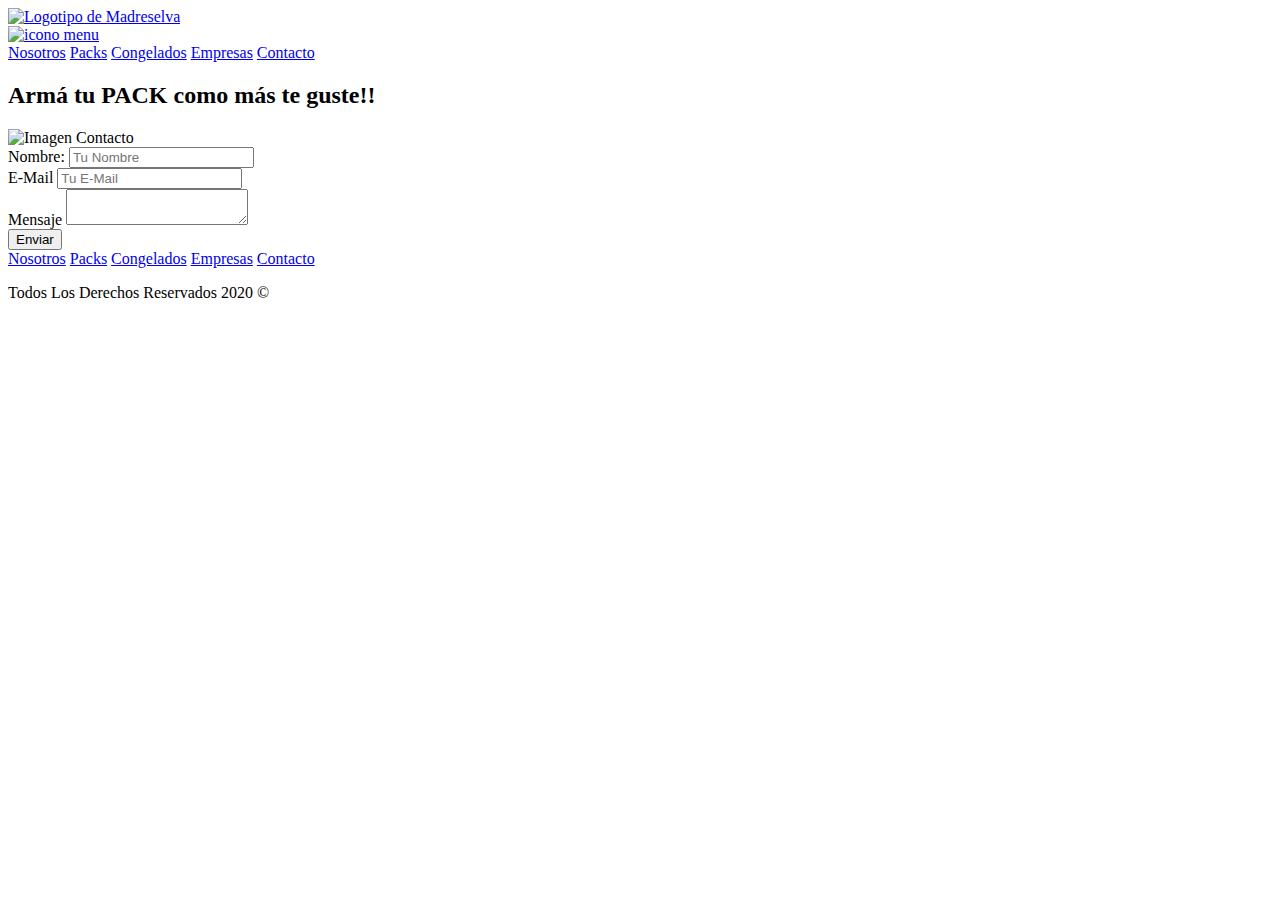
==== anuncio.html @ bcc9f0ee "add index.html" ====
<!DOCTYPE html>
<html lang="en">

<head>
    <meta charset="UTF-8">
    <meta name="viewport" content="width=device-width, initial-scale=1.0">
    <title>MadreSelvaVS</title>
    <link href="https://fonts.googleapis.com/css2?family=Lato:wght@300;400;700;900&display=swap" rel="stylesheet">
    <link rel="stylesheet" href="css/normalize.css">
    <link rel="stylesheet" href="css/stile.css">
</head>

<body>

    <header class="site-header">
        <div class="contenedor contenido-header">
            <div class="barra">
                <a href="./index.html">
                    <img src="img/logo nuevo.svg" alt="Logotipo de Madreselva" class="achicar-logo">
                </a>
                <div class="mobile-menu">
                    <a href="#navegacion">
                        <img src="img/barras.svg" alt="icono menu">
                    </a>
                </div>

                <nav id="navegacion" class="navegacion">
                    <nav id="navegacion" class="navegacion">
                        <a href="nosotros.html">Nosotros</a>
                        <a href="packs.html">Packs</a>
                        <a href="ushuaia.html">Congelados</a>
                        <a href="empresas.html">Empresas</a>
                        <a href="contacto.html">Contacto</a>
                    </nav>
                </nav>
            </div>
        </div>
        <!--contenedor-->
    </header>

    <main class="contenedor">
        <h2 class="centrar-texto">Armá tu PACK como más te guste!!</h2>
        <div class="grid centrar-columnas">
            <div class="columnas-12">
                <img src="img/packveggie.jpg" alt="Imagen Contacto">
            </div>

            <div class="columnas-10 formulario-contacto">
                <form action="#">
                    <div class="campo">
                        <label for="nombre">Nombre:</label>
                        <input type="text" id="nombre" placeholder="Tu Nombre">
                    </div>
                    <div class="campo">
                        <label for="correo">E-Mail</label>
                        <input type="text" id="correo" placeholder="Tu E-Mail">
                    </div>
                    <div class="campo mensaje">
                        <label for="mensaje">Mensaje</label>
                        <textarea name="" id="mensaje"></textarea>
                    </div>
                    <div class="campo enviar">
                        <input type="submit" value="Enviar" class="boton boton-verde">
                    </div>
                </form>
            </div>

        </div>
    </main>


    <footer class="site-footer seccion">
        <div class="contenedor contenedor-footer">
            <nav class="navegacion">
                <nav id="navegacion" class="navegacion">
                    <a href="nosotros.html">Nosotros</a>
                    <a href="packs.html">Packs</a>
                    <a href="ushuaia.html">Congelados</a>
                    <a href="empresas.html">Empresas</a>
                    <a href="contacto.html">Contacto</a>
                </nav>
            </nav>
            <p class="copyright">Todos Los Derechos Reservados 2020 &copy; </p>
        </div>
    </footer>

</body>

</html>
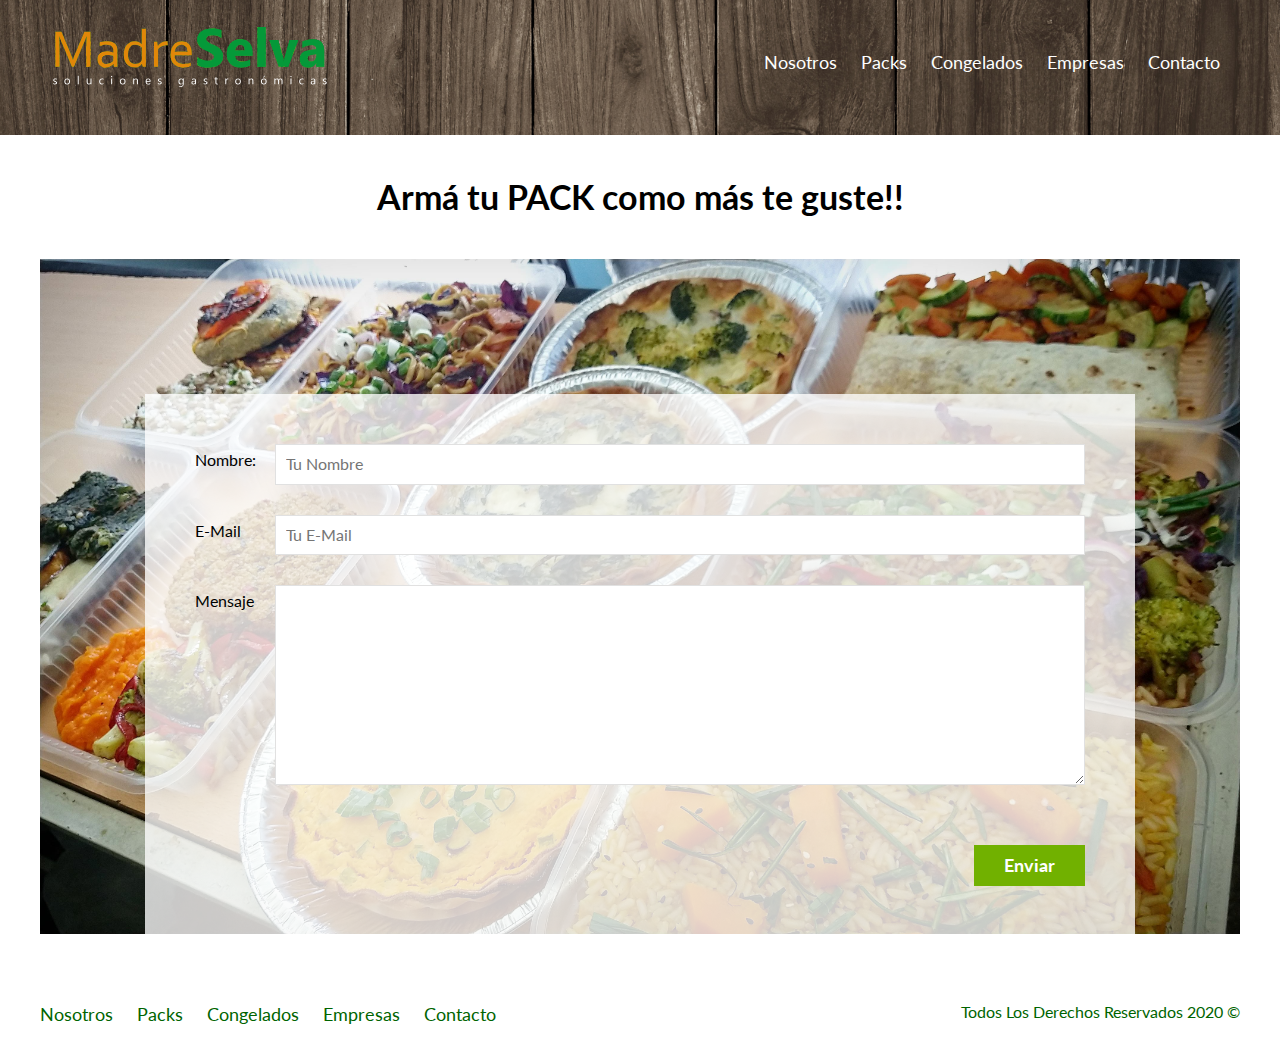
==== commit a50db0b8: "cerrar en navegacion" ====
--- a/anuncio.html
+++ b/anuncio.html
@@ -6,6 +6,7 @@
     <meta name="viewport" content="width=device-width, initial-scale=1.0">
     <title>MadreSelvaVS</title>
     <link href="https://fonts.googleapis.com/css2?family=Lato:wght@300;400;700;900&display=swap" rel="stylesheet">
+    <link rel="stylesheet" href="https://use.fontawesome.com/releases/v5.6.3/css/all.css" integrity="sha384-UHRtZLI+pbxtHCWp1t77Bi1L4ZtiqrqD80Kn4Z8NTSRyMA2Fd33n5dQ8lWUE00s/" crossorigin="anonymous">
     <link rel="stylesheet" href="css/normalize.css">
     <link rel="stylesheet" href="css/stile.css">
 </head>
@@ -31,6 +32,9 @@
                         <a href="ushuaia.html">Congelados</a>
                         <a href="empresas.html">Empresas</a>
                         <a href="contacto.html">Contacto</a>
+                        <a href="#" class="cerrar">
+                            <i class="fas fa-times"></i>
+                        </a>
                     </nav>
                 </nav>
             </div>
--- a/css/stile.css
+++ b/css/stile.css
@@ -0,0 +1,512 @@
+html {
+    box-sizing: border-box;
+    font-size: 62.5%;
+    /** RESET para Rems - 62.5% = 10px de 16px **/
+}
+
+*,
+*:before,
+*:after {
+    box-sizing: inherit;
+}
+
+
+/** Body **/
+
+body {
+    font-family: 'Lato', sans-serif;
+    font-size: 1.6rem;
+    line-height: 2;
+}
+
+
+/** Globales **/
+
+img {
+    max-width: 100%;
+}
+
+.contenedor {
+    width: 95%;
+    max-width: 120rem;
+    /** =1200 px**/
+    margin: 0 auto;
+}
+
+h1 {
+    font-size: 3.8rem;
+    color: rgb(34, 34, 34);
+}
+
+h2 {
+    font-size: 3.4rem;
+}
+
+h3 {
+    font-size: 3rem;
+}
+
+h4 {
+    font-size: 2.6rem;
+}
+
+
+/** Utilidades **/
+
+.seccion {
+    margin-top: 2rem;
+    margin-bottom: 2rem;
+}
+
+.fw-300 {
+    font-weight: 300;
+}
+
+.centrar-texto {
+    text-align: center;
+}
+
+.d-block {
+    display: block!important;
+}
+
+.contenido-centrado {
+    max-width: 800px;
+}
+
+
+/** Botones **/
+
+.boton {
+    color: #ffffff;
+    font-weight: 700;
+    text-decoration: none;
+    font-size: 1.8rem;
+    padding: 1rem 3rem;
+    margin-top: 3rem;
+    display: inline-block;
+    text-align: center;
+    border: none;
+    display: block;
+    flex: 0 0 100%;
+}
+
+@media (min-width: 768px) {
+    .boton {
+        display: inline-block;
+        flex: 0 0 auto;
+    }
+}
+
+.boton:hover {
+    cursor: pointer;
+}
+
+.boton-amarillo {
+    background-color: #E08709;
+}
+
+.boton-verde {
+    background-color: #71B100;
+}
+
+.boton-amarillo:hover {
+    transition: .3s ease-in-out;
+    background-color: rgba(255, 149, 0, 0.767);
+}
+
+.boton-verde:hover {
+    transition: .3s ease-in-out;
+    background-color: rgb(130, 206, 0);
+}
+
+
+/* Header */
+
+.site-header {
+    background-image: url(../img/leñabackground.jpg);
+    background-position: center center;
+    background-size: cover;
+    padding: 1rem 0 3rem 0;
+}
+
+.site-header.inicio {
+    background-image: url(../img/contacto.jpg);
+    background-position: center;
+    background-size: cover;
+    height: 75rem;
+    min-height: 40rem;
+}
+
+.contenido-header {
+    height: 100%;
+    display: flex;
+    flex-direction: column;
+    justify-content: space-between;
+    text-align: center;
+}
+
+@media (min-width: 768px) {
+    .contenido-header {
+        text-align: center;
+    }
+}
+
+.contenido-header h1 {
+    color: white;
+    padding-bottom: 1rem;
+    line-height: 2;
+}
+
+.barra {
+    padding-top: 1rem
+}
+
+@media (min-width: 768px) {
+    .barra {
+        display: flex;
+        justify-content: space-between;
+        align-items: center;
+    }
+}
+
+.achicar-logo {
+    max-width: 30rem;
+}
+
+
+/**Navegación**/
+
+.navegacion a {
+    color: white;
+    text-decoration: none;
+    font-size: 2.2rem;
+    display: block;
+}
+
+@media (min-width: 768px) {
+    .navegacion a {
+        display: inline-block;
+        margin-right: 2rem;
+        font-size: 1.8rem;
+    }
+    .navegacion a:last-of-type {
+        margin-right: 0px;
+    }
+}
+
+.navegacion a:hover {
+    color: #71B100;
+}
+
+
+/** Mobile Menu **/
+
+.mobile-menu img {
+    width: 5rem;
+}
+
+.navegacion:target {
+    display: block;
+    transition: .5s ease-in-out;
+}
+
+.navegacion {
+    display: none;
+}
+
+@media (min-width: 768px) {
+    .navegacion {
+        display: block;
+    }
+    .mobile-menu,
+    .cerrar {
+        display: none!important;
+    }
+}
+
+
+/** Iconos Nostros **/
+
+.encabezado-nosotros {
+    font-weight: 300;
+    text-align: center;
+}
+
+@media (min-width: 768px) {
+    .iconos-nosotros {
+        display: flex;
+        justify-content: space-between;
+    }
+}
+
+.icono {
+    text-align: center;
+    margin-bottom: 2rem;
+}
+
+.icono:last-of-type {
+    margin: 0;
+}
+
+@media (min-width: 768px) {
+    .icono {
+        flex-basis: calc(33.3% - 1rem);
+        margin-right: 8rem;
+    }
+}
+
+.icono h3 {
+    text-transform: uppercase;
+    color: orange;
+}
+
+
+/** Anuncios **/
+
+@media (min-width: 768px) {
+    .contenedor-anuncios {
+        display: flex;
+        justify-content: space-between;
+        flex-wrap: wrap;
+    }
+}
+
+.anuncio {
+    border: 1px solid #B5B5B5;
+    background-color: #F5F5F5;
+    margin-bottom: 2rem;
+}
+
+@media (min-width: 768px) {
+    .anuncio {
+        flex: 0 0 calc(33.3% - 1rem);
+    }
+}
+
+@media (min-width: 768px) {
+    .achicar-texto {
+        font-size: 2.6rem;
+    }
+}
+
+@media (min-width: 980px) {
+    .achicar-texto {
+        font-size: 3rem;
+    }
+}
+
+.contenido-anuncio {
+    padding: 2rem;
+}
+
+.contenido-anuncio h3,
+.contenido-anuncio p {
+    margin: 0;
+}
+
+.precio {
+    color: #71B100;
+    font-weight: 700;
+}
+
+.ver-todas {
+    display: flex;
+    justify-content: flex-end;
+}
+
+
+/** Home **/
+
+.imagen-contacto {
+    background-image: url(../img/Background1.jpg);
+    background-position: center center;
+    background-size: cover;
+    height: 70rem;
+    display: flex;
+    align-items: center;
+}
+
+.contenido-contacto {
+    flex: 0 0 95%;
+    color: #ffffff;
+}
+
+.contenido-contacto p {
+    font-size: 1.8rem;
+}
+
+.imagen-congelados {
+    background-image: url(../img/congelados2.jpg);
+    background-position: center center;
+    background-size: cover;
+    height: 70rem;
+    display: flex;
+    align-items: center;
+}
+
+.imagen-empresas {
+    background-image: url(../img/empresas2.jpg);
+    background-position: center center;
+    background-size: cover;
+    height: 70rem;
+    display: flex;
+    align-items: center;
+}
+
+
+/** Footer**/
+
+.site-footer {
+    background-color: #ffffff;
+    margin: 0;
+}
+
+.contenedor-footer p,
+.contenedor-footer a {
+    color: darkgreen;
+}
+
+.contenedor-footer {
+    padding: 3rem 0;
+    text-align: center;
+}
+
+@media (min-width: 768px) {
+    .contenedor-footer {
+        display: flex;
+        justify-content: space-between;
+    }
+}
+
+.site-footer nav {
+    display: none;
+}
+
+@media (min-width: 768px) {
+    .site-footer nav {
+        display: block
+    }
+}
+
+.copyright {
+    margin: 0;
+    color: #ffffff;
+}
+
+
+/** INTERNAS **/
+
+
+/**Nosotros**/
+
+@media (min-width: 768px) {
+    .contenido-nosotros {
+        display: grid;
+        grid-template-columns: repeat(2, 1fr);
+        grid-column-gap: 2rem;
+    }
+}
+
+.texto-nosotros blockquote {
+    font-weight: 900;
+    font-size: 2rem;
+    margin: 0;
+    padding: 1rem 0 3rem 0;
+}
+
+.texto-ushuaia blockquote {
+    font-weight: 900;
+    font-size: 2rem;
+    margin: 0;
+    padding: 1rem 0 3rem 0;
+}
+
+
+/**Ushuaia**/
+
+@media (min-width: 768px) {
+    .contenido-ushuaia {
+        display: grid;
+        grid-template-columns: repeat(2, 1fr);
+        grid-column-gap: 2rem;
+    }
+}
+
+
+/**Anuncio**/
+
+.resumen-pack {
+    display: flex;
+    justify-content: space-between;
+    align-items: center;
+}
+
+
+/**Grid**/
+
+@media (min-width: 768px) {
+    .grid {
+        display: flex;
+        justify-content: space-between;
+        flex-wrap: wrap;
+    }
+    .centrar-columnas {
+        justify-content: center;
+    }
+    .columnas-4 {
+        flex: 0 0 calc(33.3% - 1rem);
+    }
+    .columnas-6 {
+        flex: 0 0 calc(50% - 1rem);
+    }
+    .columnas-8 {
+        flex: 0 0 calc(66.6% - 1rem);
+    }
+    .columnas-10 {
+        flex: 0 0 calc(83.3% - 1rem);
+    }
+    .columnas-12 {
+        flex: 0 0 100%;
+    }
+}
+
+
+/** Contacto **/
+
+.formulario-contacto {
+    background-color: #ffffffc7;
+    padding: 5rem;
+}
+
+@media (min-width: 768px) {
+    .formulario-contacto {
+        margin-top: -55rem;
+    }
+}
+
+.formulario-contacto .campo {
+    display: flex;
+    justify-content: space-between;
+    margin-bottom: 3rem;
+}
+
+.formulario-contacto .campo label {
+    flex: 0 0 8rem;
+}
+
+.formulario-contacto .campo input:not([type="submit"]),
+.formulario-contacto textarea {
+    flex: 1;
+    border: 1px solid #e1e1e1;
+    padding: 1rem;
+}
+
+.formulario-contacto textarea {
+    height: 20rem;
+}
+
+.formulario-contacto .enviar {
+    display: flex;
+    justify-content: flex-end;
+}